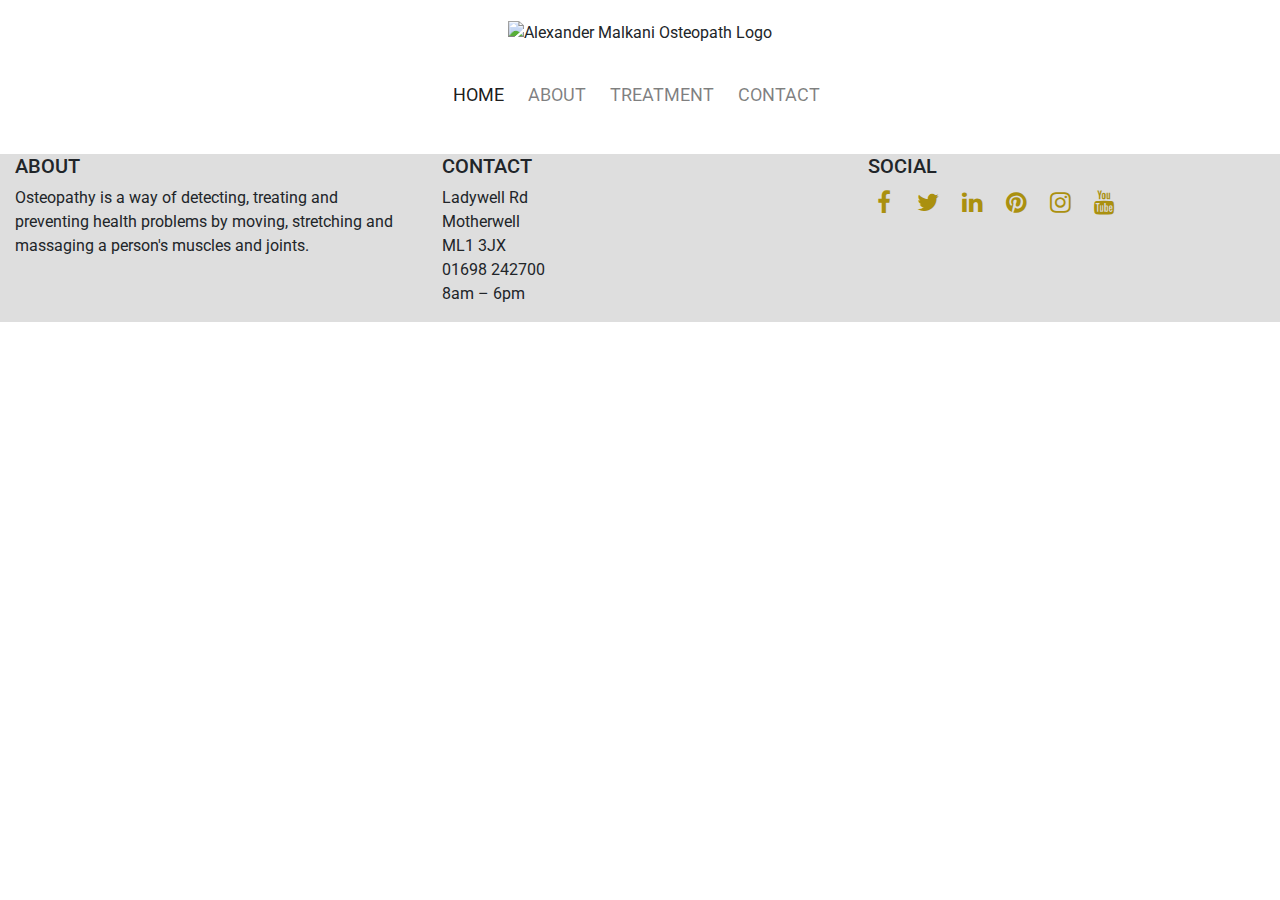
==== about.html @ d078ac2d "Completed footer, added callout container on index page and main index body text" ====
<!DOCTYPE html>
<html lang="en-us">
    <head>
        <meta charset="utf-8" />
        <meta name="viewport" content="width=device-width, initial-scale=1.0" />
        <title>Alexander Malkani Osteopath</title>
        <link href="https://fonts.googleapis.com/css2?family=Roboto:ital,wght@0,300;0,400;0,500;0,700;1,400&display=swap" rel="stylesheet" />
        <link rel="stylesheet" href="https://maxcdn.bootstrapcdn.com/font-awesome/4.7.0/css/font-awesome.min.css" type="text/css"/>
        <link rel="stylesheet" href="https://maxcdn.bootstrapcdn.com/bootstrap/4.1.3/css/bootstrap.min.css" />
        <link rel="stylesheet" href="assets/css/style.css" type="text/css" />
    </head>
    <body>
        <div class="container">
            <header class="header-img d-none d-sm-block">
                <img id="logo-main" src="assets/images/logo.png" width="600" alt="Alexander Malkani Osteopath Logo" />
            </header>
            <nav class="navbar navbar-light navbar-expand-sm">
                <a href="/" class="navbar-brand d-block d-sm-none">Alexander Malkani Osteopath</a>

                <button class="navbar-toggler ml-auto" type="button" data-toggle="collapse" data-target="#navbarNavDropdown" aria-controls="navbarNavDropdown" aria-expanded="false" aria-label="Toggle navigation">
                    <span class="navbar-toggler-icon"></span>
                </button>

                <div class="collapse navbar-collapse" id="navbarNavDropdown">
                    <ul class="navbar-nav mx-auto">
                        <li class="active nav-item mr-2 uppercase">
                            <a class="nav-link" href="/index.html">Home</a>
                        </li>
                        <li class="nav-item mr-2 uppercase">
                            <a class="nav-link" href="/about.html">About</a>
                        </li>
                        <li class="nav-item mr-2 uppercase">
                            <a class="nav-link" href="/treatment.html">Treatment</a>
                        </li>
                        <li class="nav-item mr-2 uppercase">
                            <a class="nav-link" href="/contact.html">Contact</a>
                        </li>
                    </ul>
                </div>
            </nav>
        </div>
        <footer class="container-fluid">
            <div id="footer-details" class="row">
                <div class="col-sm-4">
                    <h5 class="uppercase general-sub">About</h5>
                    <p class="inline-block">
                        Osteopathy is a way of detecting, treating and preventing health problems by moving, stretching and massaging a person's muscles and joints.
                    </p>
                </div>
                <div class="col-sm-4">
                    <h5 class="uppercase general-sub">Contact</h5>
                    <p class="inline-block">
                        Ladywell Rd <br>
                        Motherwell <br>
                        ML1 3JX <br>
                        01698 242700 <br>
                        8am – 6pm
                    </p>
                </div>
                <div class="col-sm-4">
                    <h5 class="uppercase general-sub">Social</h5>
                    <ul class="list-inline social-links">
                        <li class="list-inline-item">
                            <a target="_blank" href="#">
                                <i class="fa fa-facebook" aria-hidden="true"></i>
                                <span class="sr-only">Facebook</span>
                            </a>
                        </li>
                        <li class="list-inline-item">
                            <a target="_blank" href="#">
                                <i class="fa fa-twitter" aria-hidden="true"></i>
                                <span class="sr-only">Twitter</span>
                            </a>
                        </li>
                        <li class="list-inline-item">
                            <a target="_blank" href="#">
                                <i class="fa fa-linkedin" aria-hidden="true"></i>
                                <span class="sr-only">LinkedIn</span>
                            </a>
                        </li>
                        <li class="list-inline-item">
                            <a target="_blank" href="#">
                                <i class="fa fa-pinterest" aria-hidden="true"></i>
                                <span class="sr-only">Pinterest</span>
                            </a>
                        </li>
                        <li class="list-inline-item">
                            <a target="_blank" href="#">
                                <i class="fa fa-instagram" aria-hidden="true"></i>
                                <span class="sr-only">Instagram</span>
                            </a>
                        </li>
                        <li class="list-inline-item">
                            <a target="_blank" href="#">
                                <i class="fa fa-youtube" aria-hidden="true"></i>
                                <span class="sr-only">YouTube</span>
                            </a>
                        </li>
                    </ul>
                </div>
            </div>
        </footer>

        <script src="https://code.jquery.com/jquery-3.5.1.slim.min.js" integrity="sha384-DfXdz2htPH0lsSSs5nCTpuj/zy4C+OGpamoFVy38MVBnE+IbbVYUew+OrCXaRkfj" crossorigin="anonymous"></script>
        <script src="https://cdn.jsdelivr.net/npm/popper.js@1.16.0/dist/umd/popper.min.js" integrity="sha384-Q6E9RHvbIyZFJoft+2mJbHaEWldlvI9IOYy5n3zV9zzTtmI3UksdQRVvoxMfooAo" crossorigin="anonymous"></script>
        <script src="https://stackpath.bootstrapcdn.com/bootstrap/4.5.0/js/bootstrap.min.js" integrity="sha384-OgVRvuATP1z7JjHLkuOU7Xw704+h835Lr+6QL9UvYjZE3Ipu6Tp75j7Bh/kR0JKI" crossorigin="anonymous"></script>
    </body>
</html>
---- assets/css/style.css ----
/* ------------- HEADER -------------- */

.header-img{
    display: block;
    margin: 20px auto;
    text-align: center;
    transition: all .5s ease-in-out;
    -moz-transition: all .5s ease-in-out;
    -webkit-transition: all .5s ease-in-out;
}

/* ------------- CALLOUT -------------- */

.callout-container{
    height: 40vh;

    background: url(../images/orchardmedicalcentre.jpg) no-repeat center center fixed; 
    -webkit-background-size: cover;
    -moz-background-size: cover;
    -o-background-size: cover;
    background-size: cover;

    display: flex;
    align-items: center;
    justify-content: center;

    position: relative;
}

.opaque-overlay{
    position: absolute;
    top: 0;
    left: 0;
    height: 100%;
    width: 100%;
    background-color: rgba(0,0,0,.8);
}

.jumbotron {
    background-color: transparent;
}

.jumbotron-header {
    color:white;
    font-weight:bold;
    margin-bottom: 30px;
}

.jumbotron .lead {
    margin: 25px 0;
    color: #a7a7a7;
}

.jumbotron small {
    font-size: 60%;
    font-style: italic;
    color: #d0d0d0;
}

/* ------------- BODY -------------- */

.index-body {
    width: 80%;
    margin-top: 50px;
    margin-bottom: 150px;
}

.index-body h1 {
    margin-bottom: 30px;
}

/* ------------- FOOTER -------------- */

footer {
    background-color: #dedede;
    min-height: 120px;
    margin: 0;
}

.social-links {
    padding-bottom: 15px;
}

.social-links li a i {
    width: 32px;
    height: 32px;
    padding: 12px 0;
    border-radius: 50%;
    font-size: 24px;
    line-height: 8px;
    text-align: center;
    color: #aa900f;
    transition: all 0.35s ease-in-out;
    -moz-transition: all 0.35s ease-in-out;
    -webkit-transition: all 0.35s ease-in-out;
    -o-transition: all 0.35s ease-in-out;
}

.social-links li a i:hover {
    background: #aa900f;
    color: white;
}

/* ------------- DIVIDERS -------------- */

.block-divider--orange {
    background-color: #aa900f
}

/* ------------- BUTTONS -------------- */

.btn--cta{
    font-weight: bold;
    width: 160px;
}

.btn--orange {
    color: black;
    background-color:white;
    border-color: white;
}

.btn--orange:hover,
.btn--orange:active,
.btn--orange:focus,
.btn--orange:active:focus {
    background-color: #aa900f;
    border-color: #aa900f;
}

/* ------------- NAVBAR -------------- */

.navbar {
    margin-bottom: 30px;
    border: 0;
    width: 100%;
}

.navbar .navbar-toggler {
    border: 0;
}

.navbar .navbar-nav a {
    font-family: 'Roboto', sans-serif;
    font-weight: 400;
    font-size: large;
}

/* ------------- TEXT -------------- */

.uppercase {
    text-transform: uppercase;
}

/* ------------- MEDIA QUERIES -------------- */
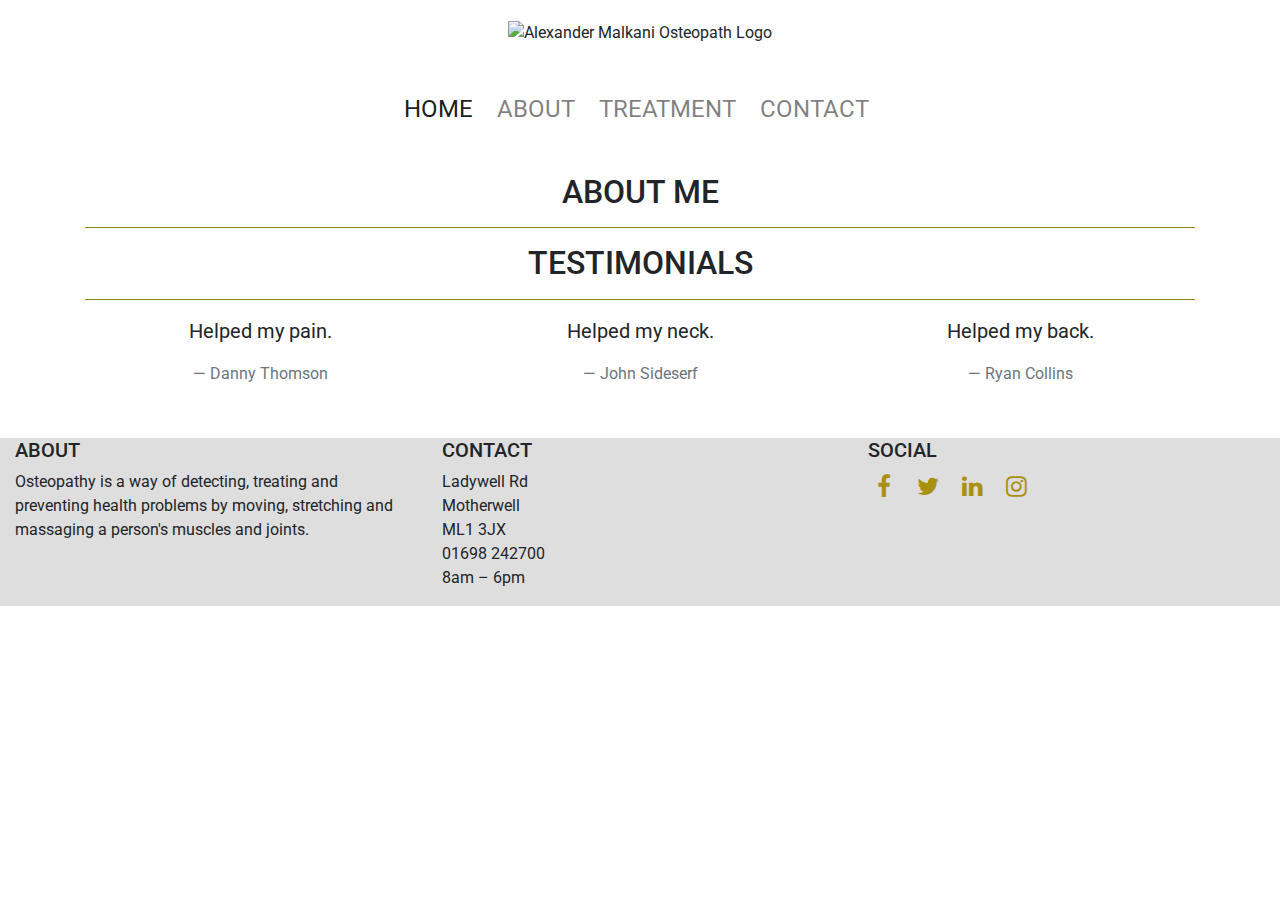
==== commit 12ba56ab: "updated html and css for index page, added testimonials for about page" ====
--- a/about.html
+++ b/about.html
@@ -5,10 +5,11 @@
         <meta name="viewport" content="width=device-width, initial-scale=1.0" />
         <title>Alexander Malkani Osteopath</title>
         <link href="https://fonts.googleapis.com/css2?family=Roboto:ital,wght@0,300;0,400;0,500;0,700;1,400&display=swap" rel="stylesheet" />
-        <link rel="stylesheet" href="https://maxcdn.bootstrapcdn.com/font-awesome/4.7.0/css/font-awesome.min.css" type="text/css"/>
+        <link rel="stylesheet" href="https://maxcdn.bootstrapcdn.com/font-awesome/4.7.0/css/font-awesome.min.css" type="text/css" />
         <link rel="stylesheet" href="https://maxcdn.bootstrapcdn.com/bootstrap/4.1.3/css/bootstrap.min.css" />
         <link rel="stylesheet" href="assets/css/style.css" type="text/css" />
     </head>
+
     <body>
         <div class="container">
             <header class="header-img d-none d-sm-block">
@@ -39,6 +40,64 @@
                 </div>
             </nav>
         </div>
+        <div class="container-wrapper">
+            <div class="container aboutme-container content-container">
+                <section class="aboutme">
+                    <div class="row">
+                        <div class="col-12 page-header">
+                            <h2 class="text-uppercase text-center">About Me</h2>
+                            <hr class="block-divider block-divider--orange"/>
+                        </div>
+                    </div>
+                </section>
+            </div>
+        </div>
+        <div class="container-wrapper">
+            <div class="container quotes-container content-container">
+                <section class="quotes">
+                    <div class="row">
+                        <div class="col-12 page-header">
+                            <h2 class="text-uppercase text-center">TESTIMONIALS</h2>
+                            <hr class="block-divider block-divider--orange" />
+                        </div>
+                    </div>
+                    <div class="row">
+                        <div class="col-12 col-md-6 col-lg-4 text-center">
+                            <div class="media">
+                                <div class="media-body">
+                                    <blockquote class="blockquote">
+                                        <p>Helped my pain.</p>
+                                        <footer class="blockquote-footer">Danny Thomson</footer>
+                                    </blockquote>
+                                </div>
+                            </div>
+                        </div>
+                        <div class="col-12 col-md-6 col-lg-4 text-center">
+                            <div class="media">
+                                <div class="media-body">
+                                    <blockquote class="blockquote">
+                                        <p>Helped my neck.</p>
+                                        <footer class="blockquote-footer">John Sideserf</footer>
+                                    </blockquote>
+                                </div>
+                            </div>
+                        </div>
+                        <div class="col-12 col-md-6 col-lg-4 text-center">
+                            <div class="media">
+                                <div class="media-body">
+                                    <blockquote class="blockquote">
+                                        <p>Helped my back.</p>
+                                        <footer class="blockquote-footer">Ryan Collins</footer>
+                                    </blockquote>
+                                </div>
+                            </div>
+                        </div>
+                    </div>
+                </section>
+                <!-- /.quotes -->
+            </div>
+        </div>
+
         <footer class="container-fluid">
             <div id="footer-details" class="row">
                 <div class="col-sm-4">
@@ -50,10 +109,10 @@
                 <div class="col-sm-4">
                     <h5 class="uppercase general-sub">Contact</h5>
                     <p class="inline-block">
-                        Ladywell Rd <br>
-                        Motherwell <br>
-                        ML1 3JX <br>
-                        01698 242700 <br>
+                        Ladywell Rd <br />
+                        Motherwell <br />
+                        ML1 3JX <br />
+                        01698 242700 <br />
                         8am – 6pm
                     </p>
                 </div>
@@ -80,20 +139,8 @@
                         </li>
                         <li class="list-inline-item">
                             <a target="_blank" href="#">
-                                <i class="fa fa-pinterest" aria-hidden="true"></i>
-                                <span class="sr-only">Pinterest</span>
-                            </a>
-                        </li>
-                        <li class="list-inline-item">
-                            <a target="_blank" href="#">
                                 <i class="fa fa-instagram" aria-hidden="true"></i>
                                 <span class="sr-only">Instagram</span>
-                            </a>
-                        </li>
-                        <li class="list-inline-item">
-                            <a target="_blank" href="#">
-                                <i class="fa fa-youtube" aria-hidden="true"></i>
-                                <span class="sr-only">YouTube</span>
                             </a>
                         </li>
                     </ul>
--- a/assets/css/style.css
+++ b/assets/css/style.css
@@ -13,6 +13,7 @@
 
 .callout-container{
     height: 40vh;
+    font-family: 'Roboto', sans-serif;
 
     background: url(../images/orchardmedicalcentre.jpg) no-repeat center center fixed; 
     -webkit-background-size: cover;
@@ -60,13 +61,19 @@
 /* ------------- BODY -------------- */
 
 .index-body {
-    width: 80%;
+    font-family: 'Roboto', sans-serif;
+    margin: auto;
     margin-top: 50px;
-    margin-bottom: 150px;
+    margin-bottom: 80px;
 }
 
-.index-body h1 {
+.index-body h2 {
+}
+
+.index-body p {
+    margin-top: 30px;
     margin-bottom: 30px;
+    font-size: large;
 }
 
 /* ------------- FOOTER -------------- */
@@ -75,6 +82,11 @@
     background-color: #dedede;
     min-height: 120px;
     margin: 0;
+}
+
+.blockquote-footer {
+    background-color: white;
+    min-height: 60px;
 }
 
 .social-links {
@@ -131,6 +143,7 @@
 /* ------------- NAVBAR -------------- */
 
 .navbar {
+    margin-top: 30px;
     margin-bottom: 30px;
     border: 0;
     width: 100%;
@@ -143,7 +156,7 @@
 .navbar .navbar-nav a {
     font-family: 'Roboto', sans-serif;
     font-weight: 400;
-    font-size: large;
+    font-size: x-large;
 }
 
 /* ------------- TEXT -------------- */
@@ -152,4 +165,14 @@
     text-transform: uppercase;
 }
 
+.orange-text {
+    color: #aa900f;
+}
+
 /* ------------- MEDIA QUERIES -------------- */
+
+@media(min-width: 850px) {
+    .index-body {
+    width: 40%;
+    }
+}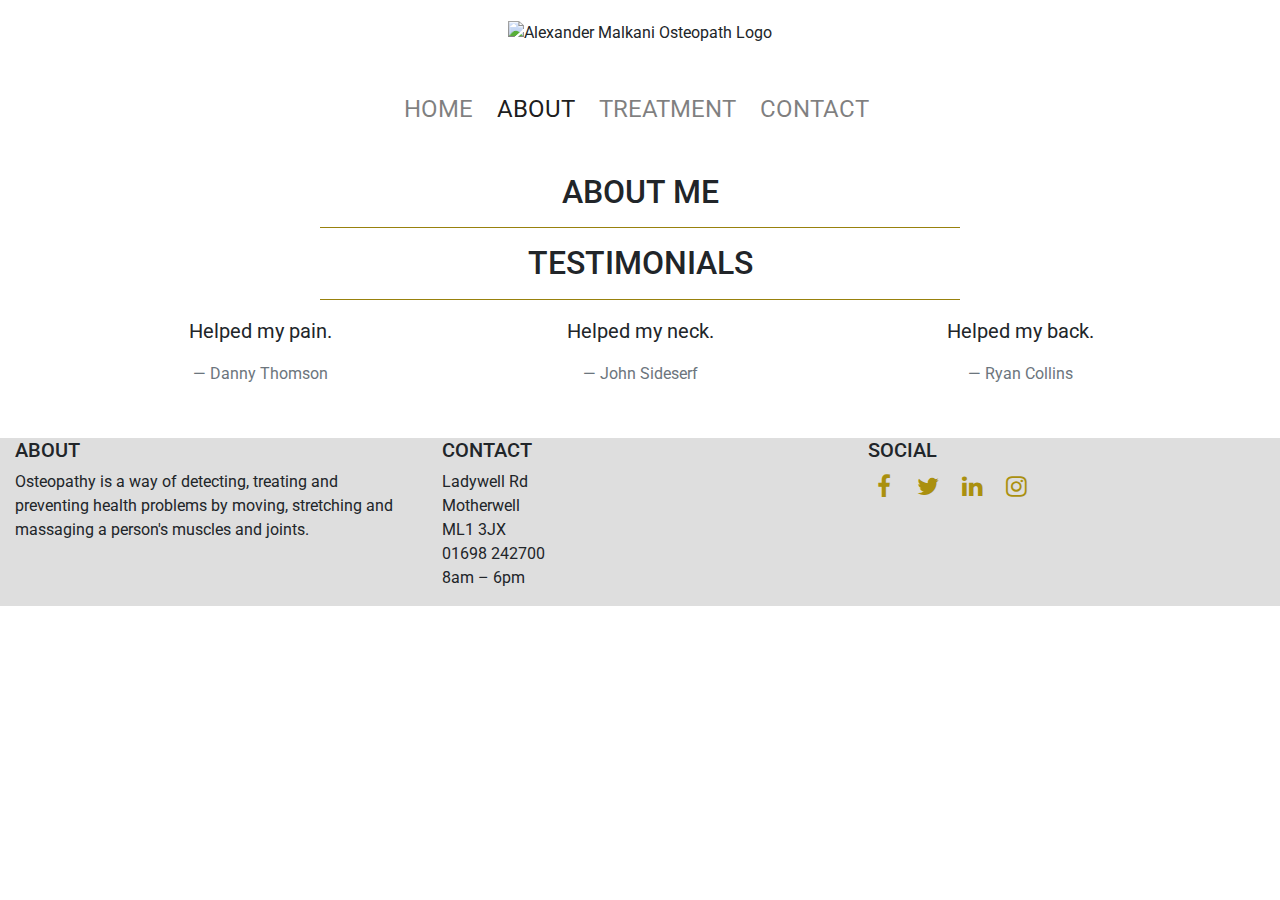
==== commit ee5dc4f3: "Finished contact page, began work on treatment page. Modified styling." ====
--- a/about.html
+++ b/about.html
@@ -24,10 +24,10 @@
 
                 <div class="collapse navbar-collapse" id="navbarNavDropdown">
                     <ul class="navbar-nav mx-auto">
-                        <li class="active nav-item mr-2 uppercase">
+                        <li class="nav-item mr-2 uppercase">
                             <a class="nav-link" href="/index.html">Home</a>
                         </li>
-                        <li class="nav-item mr-2 uppercase">
+                        <li class="active nav-item mr-2 uppercase">
                             <a class="nav-link" href="/about.html">About</a>
                         </li>
                         <li class="nav-item mr-2 uppercase">
@@ -46,14 +46,14 @@
                     <div class="row">
                         <div class="col-12 page-header">
                             <h2 class="text-uppercase text-center">About Me</h2>
-                            <hr class="block-divider block-divider--orange"/>
+                            <hr class="block-divider block-divider--orange" />
                         </div>
                     </div>
                 </section>
             </div>
         </div>
         <div class="container-wrapper">
-            <div class="container quotes-container content-container">
+            <div class="container content-container">
                 <section class="quotes">
                     <div class="row">
                         <div class="col-12 page-header">
@@ -63,34 +63,22 @@
                     </div>
                     <div class="row">
                         <div class="col-12 col-md-6 col-lg-4 text-center">
-                            <div class="media">
-                                <div class="media-body">
-                                    <blockquote class="blockquote">
-                                        <p>Helped my pain.</p>
-                                        <footer class="blockquote-footer">Danny Thomson</footer>
-                                    </blockquote>
-                                </div>
-                            </div>
+                            <blockquote class="blockquote">
+                                <p>Helped my pain.</p>
+                                <footer class="blockquote-footer">Danny Thomson</footer>
+                            </blockquote>
                         </div>
                         <div class="col-12 col-md-6 col-lg-4 text-center">
-                            <div class="media">
-                                <div class="media-body">
-                                    <blockquote class="blockquote">
-                                        <p>Helped my neck.</p>
-                                        <footer class="blockquote-footer">John Sideserf</footer>
-                                    </blockquote>
-                                </div>
-                            </div>
+                            <blockquote class="blockquote">
+                                <p>Helped my neck.</p>
+                                <footer class="blockquote-footer">John Sideserf</footer>
+                            </blockquote>
                         </div>
                         <div class="col-12 col-md-6 col-lg-4 text-center">
-                            <div class="media">
-                                <div class="media-body">
-                                    <blockquote class="blockquote">
-                                        <p>Helped my back.</p>
-                                        <footer class="blockquote-footer">Ryan Collins</footer>
-                                    </blockquote>
-                                </div>
-                            </div>
+                            <blockquote class="blockquote">
+                                <p>Helped my back.</p>
+                                <footer class="blockquote-footer">Ryan Collins</footer>
+                            </blockquote>
                         </div>
                     </div>
                 </section>
--- a/assets/css/style.css
+++ b/assets/css/style.css
@@ -116,7 +116,8 @@
 /* ------------- DIVIDERS -------------- */
 
 .block-divider--orange {
-    background-color: #aa900f
+    background-color: #aa900f;
+    max-width: 50vw;
 }
 
 /* ------------- BUTTONS -------------- */
@@ -169,10 +170,45 @@
     color: #aa900f;
 }
 
+/* ------------- CONTACT FORM -------------- */
+
+.contact-heading {
+    font-family: "Roboto", sans-serif;
+    font-weight: 300;
+    margin-top: 25px;
+    margin-bottom: 20px;
+}
+
+.center-form {
+    margin-top: 40px;
+    padding-top: 10px;
+    margin: 0 auto;
+    max-width: 80%;
+}
+
+.center-form h5 {
+    margin-bottom: 20px;
+}
+
+button[type="submit"] {
+    margin-top : 15px;
+    margin-bottom: 20px;
+    background-color: #aa900f;
+}
+
 /* ------------- MEDIA QUERIES -------------- */
 
 @media(min-width: 850px) {
     .index-body {
     width: 40%;
     }
+}
+
+@media(min-width: 992px) {
+    .center-form {
+        padding-top: 30px;
+        min-height: 240px;
+        margin: 0 auto;
+        max-width: 50%;
+    }
 }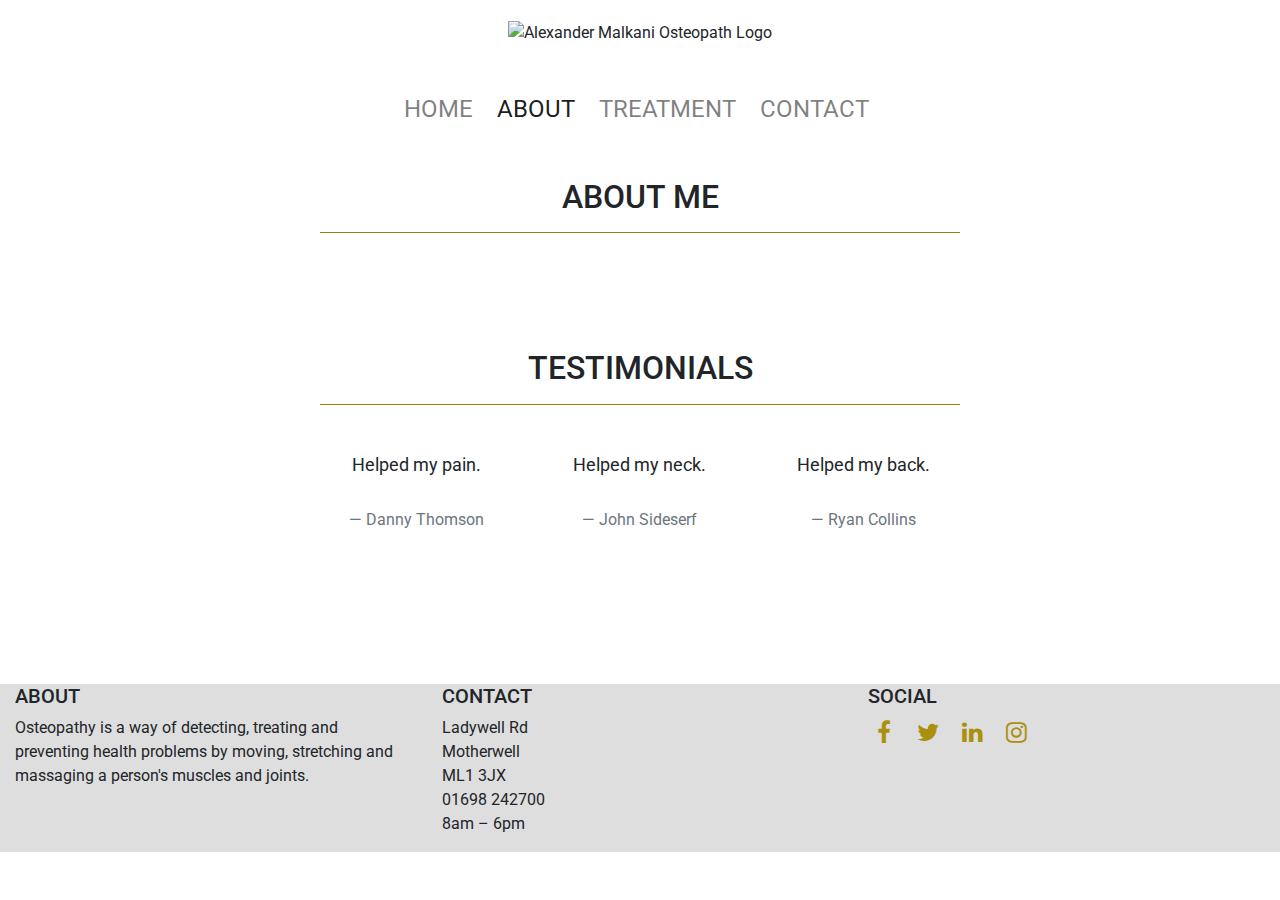
==== commit d74f4983: "Added accordion to treatments page, fixed styling errors" ====
--- a/about.html
+++ b/about.html
@@ -42,7 +42,7 @@
         </div>
         <div class="container-wrapper">
             <div class="container aboutme-container content-container">
-                <section class="aboutme">
+                <section class="page-content">
                     <div class="row">
                         <div class="col-12 page-header">
                             <h2 class="text-uppercase text-center">About Me</h2>
@@ -54,7 +54,7 @@
         </div>
         <div class="container-wrapper">
             <div class="container content-container">
-                <section class="quotes">
+                <section class="page-content">
                     <div class="row">
                         <div class="col-12 page-header">
                             <h2 class="text-uppercase text-center">TESTIMONIALS</h2>
@@ -82,7 +82,6 @@
                         </div>
                     </div>
                 </section>
-                <!-- /.quotes -->
             </div>
         </div>
 
--- a/assets/css/style.css
+++ b/assets/css/style.css
@@ -60,17 +60,19 @@
 
 /* ------------- BODY -------------- */
 
-.index-body {
+.page-content {
     font-family: 'Roboto', sans-serif;
     margin: auto;
-    margin-top: 50px;
-    margin-bottom: 80px;
-}
-
-.index-body h2 {
-}
-
-.index-body p {
+    margin-top: 35px;
+    margin-bottom: 100px;
+    width: 80%;
+}
+
+.page-content h2 {
+
+}
+
+.page-content p {
     margin-top: 30px;
     margin-bottom: 30px;
     font-size: large;
@@ -170,6 +172,12 @@
     color: #aa900f;
 }
 
+/* ------------- CARDS -------------- */
+
+.card {
+    text-decoration: none;
+}
+
 /* ------------- CONTACT FORM -------------- */
 
 .contact-heading {
@@ -199,8 +207,8 @@
 /* ------------- MEDIA QUERIES -------------- */
 
 @media(min-width: 850px) {
-    .index-body {
-    width: 40%;
+    .page-content {
+    width: 50vw;
     }
 }
 
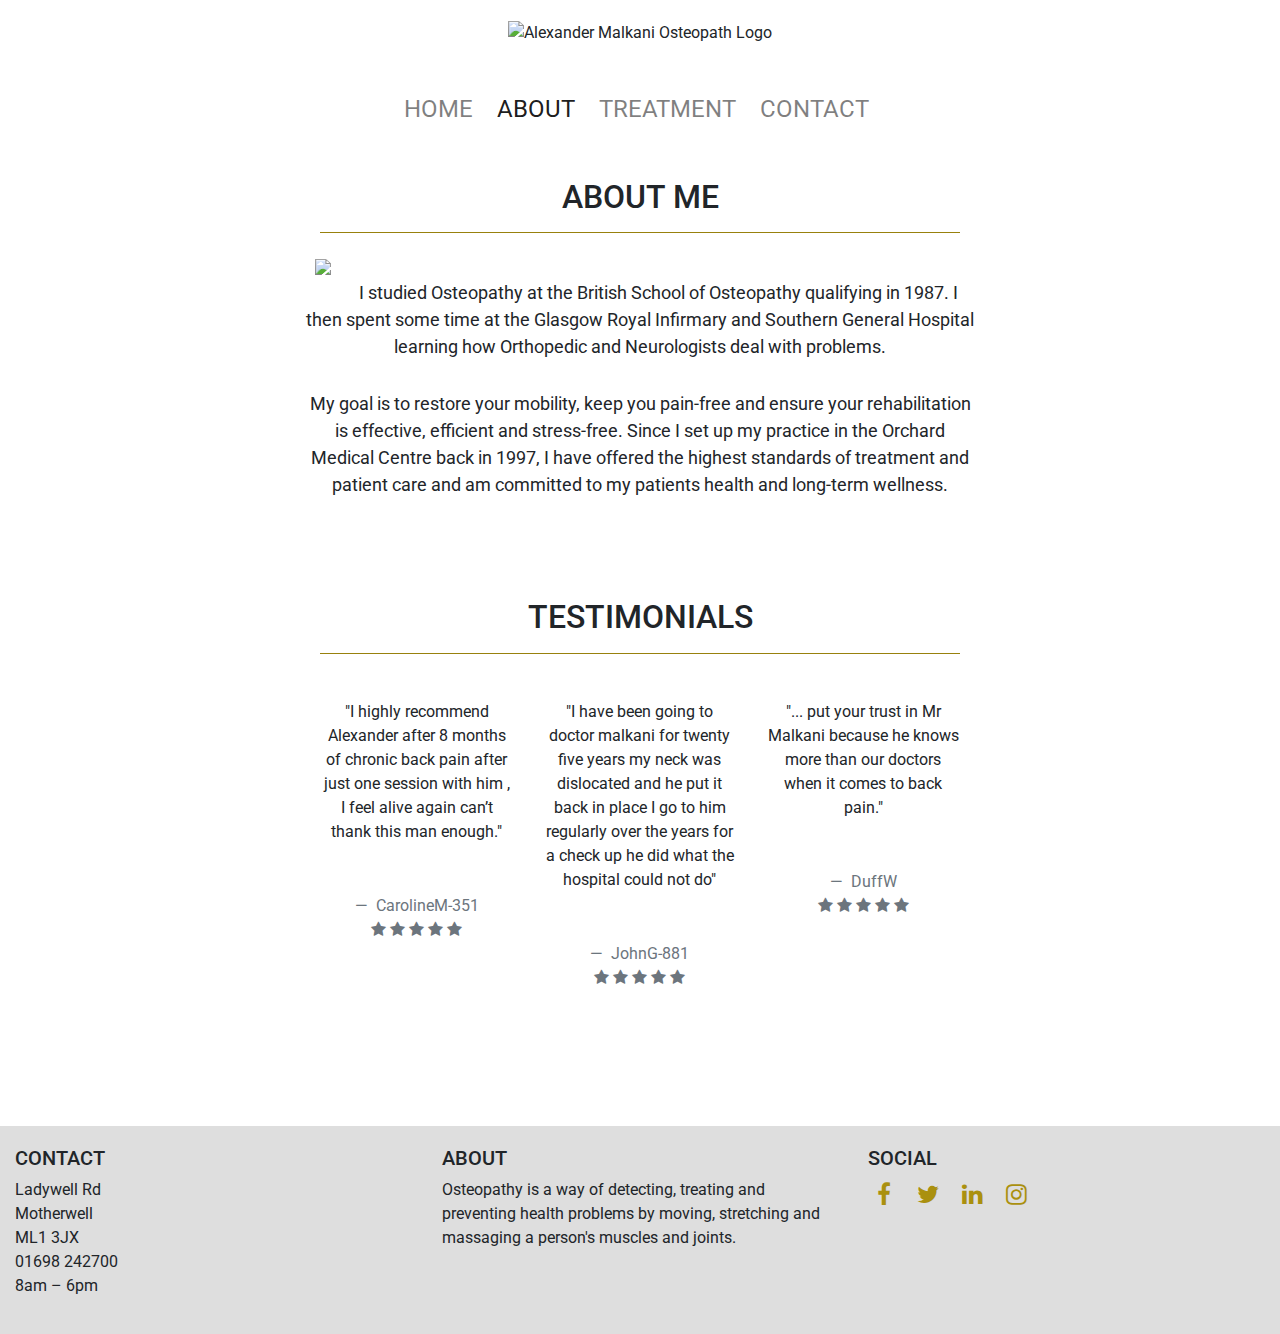
==== commit 934c8f90: "updated tesimonials page html and css with icons and smaller font" ====
--- a/about.html
+++ b/about.html
@@ -25,74 +25,95 @@
                 <div class="collapse navbar-collapse" id="navbarNavDropdown">
                     <ul class="navbar-nav mx-auto">
                         <li class="nav-item mr-2 uppercase">
-                            <a class="nav-link" href="/index.html">Home</a>
+                            <a class="nav-link" href="index.html">Home</a>
                         </li>
                         <li class="active nav-item mr-2 uppercase">
-                            <a class="nav-link" href="/about.html">About</a>
+                            <a class="nav-link" href="about.html">About</a>
                         </li>
                         <li class="nav-item mr-2 uppercase">
-                            <a class="nav-link" href="/treatment.html">Treatment</a>
+                            <a class="nav-link" href="treatment.html">Treatment</a>
                         </li>
                         <li class="nav-item mr-2 uppercase">
-                            <a class="nav-link" href="/contact.html">Contact</a>
+                            <a class="nav-link" href="contact.html">Contact</a>
                         </li>
                     </ul>
                 </div>
             </nav>
         </div>
         <div class="container-wrapper">
-            <div class="container aboutme-container content-container">
+            <div class="container page-content-container content-container">
                 <section class="page-content">
                     <div class="row">
                         <div class="col-12 page-header">
                             <h2 class="text-uppercase text-center">About Me</h2>
                             <hr class="block-divider block-divider--orange" />
                         </div>
+                        <div class="row">
+                            <div class="col-12 text-center">
+                                <img class="text-wrap" src="assets/images/about-me.jpg">
+                                <p>I studied Osteopathy at the British School of Osteopathy qualifying in 1987. 
+                                I then spent some time at the Glasgow Royal Infirmary and Southern General Hospital 
+                                learning how Orthopedic and Neurologists deal with problems.</p>
+                                
+                                <p>My goal is to restore your mobility, keep you pain-free and ensure your rehabilitation is effective, 
+                                efficient and stress-free. Since I set up my practice in the Orchard Medical Centre back in 1997, 
+                                I have offered the highest standards of treatment and patient care and am committed 
+                                to my patients health and long-term wellness.</p>
+                            </div>
+                        </div>
                     </div>
-                </section>
-            </div>
-        </div>
-        <div class="container-wrapper">
-            <div class="container content-container">
-                <section class="page-content">
                     <div class="row">
-                        <div class="col-12 page-header">
+                        <div class="col-12 sub-header">
                             <h2 class="text-uppercase text-center">TESTIMONIALS</h2>
                             <hr class="block-divider block-divider--orange" />
                         </div>
                     </div>
-                    <div class="row">
+                    <div class="row testimonials">
                         <div class="col-12 col-md-6 col-lg-4 text-center">
                             <blockquote class="blockquote">
-                                <p>Helped my pain.</p>
-                                <footer class="blockquote-footer">Danny Thomson</footer>
+                                <p>"I highly recommend Alexander after 8 months of chronic back pain after just one session with him , I feel alive again can’t thank this man enough."</p>
+                                <footer class="blockquote-footer">
+                                    CarolineM-351<br>
+                                    <span class="fa fa-star checked"></span>
+                                    <span class="fa fa-star checked"></span>
+                                    <span class="fa fa-star checked"></span>
+                                    <span class="fa fa-star"></span>
+                                    <span class="fa fa-star"></span>
+                                </footer>
                             </blockquote>
                         </div>
                         <div class="col-12 col-md-6 col-lg-4 text-center">
                             <blockquote class="blockquote">
-                                <p>Helped my neck.</p>
-                                <footer class="blockquote-footer">John Sideserf</footer>
+                                <p>"I have been going to doctor malkani for twenty five years my neck was dislocated and he put it back in place I go to him regularly over the years for a check up he did what the hospital could not do"</p>
+                                <footer class="blockquote-footer">
+                                    JohnG-881 <br>
+                                    <span class="fa fa-star checked"></span>
+                                    <span class="fa fa-star checked"></span>
+                                    <span class="fa fa-star checked"></span>
+                                    <span class="fa fa-star"></span>
+                                    <span class="fa fa-star"></span>
+                                </footer>
                             </blockquote>
                         </div>
                         <div class="col-12 col-md-6 col-lg-4 text-center">
                             <blockquote class="blockquote">
-                                <p>Helped my back.</p>
-                                <footer class="blockquote-footer">Ryan Collins</footer>
+                                <p>"... put your trust in Mr Malkani because he knows more than our doctors when it comes to back pain."</p>
+                                <footer class="blockquote-footer">
+                                    DuffW <br>
+                                    <span class="fa fa-star checked"></span>
+                                    <span class="fa fa-star checked"></span>
+                                    <span class="fa fa-star checked"></span>
+                                    <span class="fa fa-star"></span>
+                                    <span class="fa fa-star"></span>
+                                </footer>
                             </blockquote>
                         </div>
                     </div>
                 </section>
             </div>
         </div>
-
         <footer class="container-fluid">
             <div id="footer-details" class="row">
-                <div class="col-sm-4">
-                    <h5 class="uppercase general-sub">About</h5>
-                    <p class="inline-block">
-                        Osteopathy is a way of detecting, treating and preventing health problems by moving, stretching and massaging a person's muscles and joints.
-                    </p>
-                </div>
                 <div class="col-sm-4">
                     <h5 class="uppercase general-sub">Contact</h5>
                     <p class="inline-block">
@@ -101,6 +122,12 @@
                         ML1 3JX <br />
                         01698 242700 <br />
                         8am – 6pm
+                    </p>
+                </div>
+                <div class="col-sm-4">
+                    <h5 class="uppercase general-sub">About</h5>
+                    <p class="inline-block">
+                        Osteopathy is a way of detecting, treating and preventing health problems by moving, stretching and massaging a person's muscles and joints.
                     </p>
                 </div>
                 <div class="col-sm-4">
--- a/assets/css/style.css
+++ b/assets/css/style.css
@@ -11,11 +11,11 @@
 
 /* ------------- CALLOUT -------------- */
 
-.callout-container{
+.callout-container {
     height: 40vh;
     font-family: 'Roboto', sans-serif;
 
-    background: url(../images/orchardmedicalcentre.jpg) no-repeat center center fixed; 
+    background: url(../images/orchard-medical-centre.jpg) no-repeat center center fixed; 
     -webkit-background-size: cover;
     -moz-background-size: cover;
     -o-background-size: cover;
@@ -28,13 +28,13 @@
     position: relative;
 }
 
-.opaque-overlay{
+.opaque-overlay {
     position: absolute;
     top: 0;
     left: 0;
     height: 100%;
     width: 100%;
-    background-color: rgba(0,0,0,.8);
+    background-color: rgba(0,0,0,.7);
 }
 
 .jumbotron {
@@ -68,22 +68,25 @@
     width: 80%;
 }
 
-.page-content h2 {
-
-}
-
 .page-content p {
     margin-top: 30px;
     margin-bottom: 30px;
     font-size: large;
 }
 
+.treatments {
+    margin-top: 25px;
+}
+
+
 /* ------------- FOOTER -------------- */
 
 footer {
     background-color: #dedede;
     min-height: 120px;
     margin: 0;
+    padding: 20px;
+    bottom: 0;
 }
 
 .blockquote-footer {
@@ -135,6 +138,13 @@
     border-color: white;
 }
 
+.card-header .btn--orange {
+    text-transform: uppercase;
+    font-size: large;
+    font-weight: 500;
+    font-family: 'Roboto', sans-serif;
+}
+
 .btn--orange:hover,
 .btn--orange:active,
 .btn--orange:focus,
@@ -143,6 +153,15 @@
     border-color: #aa900f;
 }
 
+a:hover {
+    color: black;
+}
+
+.btn.focus, .btn:focus {
+    outline: 0;
+    box-shadow: 0 0 0 0.2rem rgb(170 144 15 / 25%);
+}
+
 /* ------------- NAVBAR -------------- */
 
 .navbar {
@@ -172,10 +191,27 @@
     color: #aa900f;
 }
 
+.sub-header {
+    margin-top: 70px;
+}
+
+.text-wrap {
+    
+}
+
+.testimonials p {
+    font-size: medium;
+}
+
 /* ------------- CARDS -------------- */
 
 .card {
     text-decoration: none;
+    font-family: 'Roboto', sans-serif;
+}
+
+.card-header {
+    padding: 0;
 }
 
 /* ------------- CONTACT FORM -------------- */
@@ -194,6 +230,10 @@
     max-width: 80%;
 }
 
+.form-control {
+    margin: 5px;
+}
+
 .center-form h5 {
     margin-bottom: 20px;
 }
@@ -217,6 +257,11 @@
         padding-top: 30px;
         min-height: 240px;
         margin: 0 auto;
-        max-width: 50%;
     }
+}
+
+@media(min-width: 850px) {
+    .text-wrap {
+        float: left;
+        margin: 10px;
 }